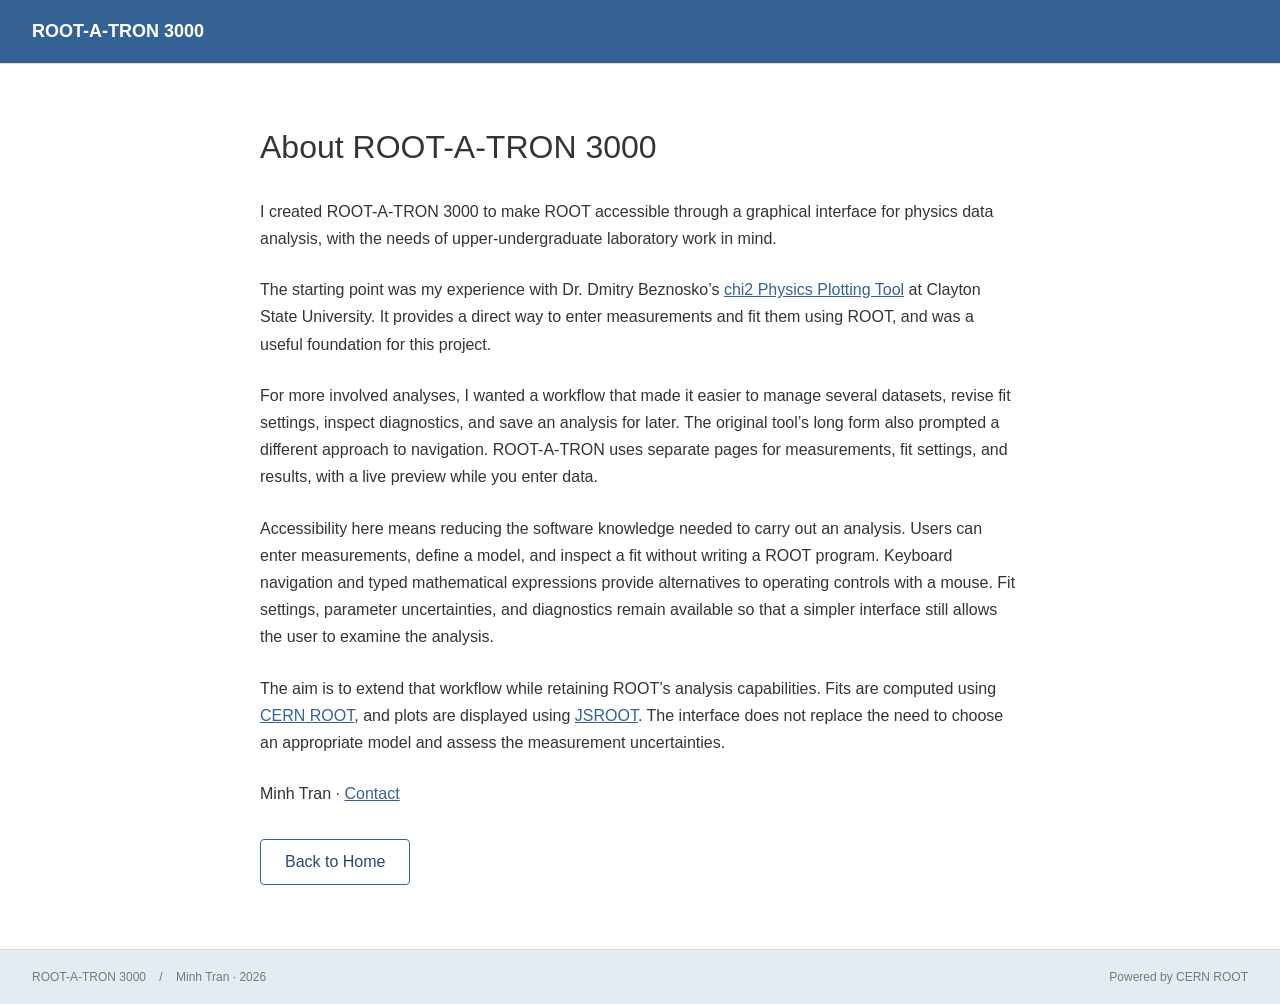
==== frontend/about.html @ 437bff15 "Remove the Compact interface and the interface chooser ROOT-A-TRON now has one plotting interface. C" ====
<!doctype html>
<html lang="en">
<head>
  <meta charset="utf-8">
  <meta name="viewport" content="width=device-width, initial-scale=1">
  <title>About · ROOT-A-TRON 3000</title>
  <link rel="stylesheet" href="home.css?v=20260917-home-title">
<link rel="stylesheet" href="site-brand.css?v=1">
<link rel="icon" href="favicon.ico?v=1" sizes="any"><link rel="icon" type="image/png" sizes="16x16" href="favicon-16x16.png?v=1"><link rel="icon" type="image/png" sizes="32x32" href="favicon-32x32.png?v=1"><link rel="icon" type="image/png" sizes="192x192" href="icon-192.png?v=1"><link rel="icon" type="image/png" sizes="512x512" href="icon-512.png?v=1"><link rel="apple-touch-icon" href="apple-touch-icon.png?v=1">
</head>
<body>
  <a class="skip-link" href="#main">Skip to content</a>
  <header class="site-header"><span class="site-name">ROOT-A-TRON 3000</span></header>
  <main id="main" class="contact-page" tabindex="-1">
    <h1>About ROOT-A-TRON 3000</h1>
    <p>I created ROOT-A-TRON 3000 to make ROOT accessible through a graphical interface for physics data analysis, with the needs of upper-undergraduate laboratory work in mind.</p>
    <p>The starting point was my experience with Dr. Dmitry Beznosko’s <a href="https://sos.clayton.edu/physics/chi2/" target="_blank" rel="noopener">chi2 Physics Plotting Tool</a> at Clayton State University. It provides a direct way to enter measurements and fit them using ROOT, and was a useful foundation for this project.</p>
    <p>For more involved analyses, I wanted a workflow that made it easier to manage several datasets, revise fit settings, inspect diagnostics, and save an analysis for later. The original tool’s long form also prompted a different approach to navigation. ROOT-A-TRON uses separate pages for measurements, fit settings, and results, with a live preview while you enter data.</p>
    <p>Accessibility here means reducing the software knowledge needed to carry out an analysis. Users can enter measurements, define a model, and inspect a fit without writing a ROOT program. Keyboard navigation and typed mathematical expressions provide alternatives to operating controls with a mouse. Fit settings, parameter uncertainties, and diagnostics remain available so that a simpler interface still allows the user to examine the analysis.</p>
    <p>The aim is to extend that workflow while retaining ROOT’s analysis capabilities. Fits are computed using <a href="https://root.cern" target="_blank" rel="noopener">CERN ROOT</a>, and plots are displayed using <a href="https://root.cern/js/" target="_blank" rel="noopener">JSROOT</a>. The interface does not replace the need to choose an appropriate model and assess the measurement uncertainties.</p>
    <p>Minh Tran · <a href="contact.html">Contact</a></p>
    <a class="button secondary" href="index.html">Back to Home</a>
  </main>
  <footer class="site-footer"><span>ROOT-A-TRON 3000 <span class="divider">/</span> Minh Tran · 2026</span><span>Powered by CERN ROOT</span></footer>
</body>
</html>
---- frontend/home.css ----
:root{font-family:Arial,Helvetica,sans-serif;color:#343434;background:#fff;--blue:#346295;--line:#e9dcbe;--muted:#6f7a85}*{box-sizing:border-box}body{margin:0;min-height:100svh;display:flex;flex-direction:column}a{color:#346295}button{font:inherit;cursor:pointer}button:focus-visible,a:focus-visible{outline:3px solid #205f96;outline-offset:4px}.skip-link{position:fixed;top:-70px;left:16px;background:white;padding:12px;z-index:100}.skip-link:focus{top:12px}.site-header{padding:20px 32px;border-bottom:1px solid var(--line);background:var(--blue);color:white}.site-name{font-size:18px}.hero{flex:1;min-height:400px;display:grid;place-items:center;padding:60px 24px}.hero-content{text-align:center}h1{font-size:32px;font-weight:500;line-height:1.2;margin:0 0 32px}.hero-actions{display:flex;justify-content:center;gap:16px}.button{display:inline-block;padding:13px 24px;min-height:46px;border:1px solid var(--blue);border-radius:4px;font-weight:400;font-size:16px;text-decoration:none}.button.primary{background:var(--blue);color:white}.button.primary:hover{background:#27496f}.button.secondary{background:white;color:#27496f}.button.secondary:hover{background:#eaf0f7}.site-footer{display:flex;justify-content:space-between;gap:16px;padding:20px 32px;font-size:12px;color:#6f7a85;background:#e5ebf2;border-top:1px solid var(--line)}.divider{padding:0 10px}dialog{width:min(780px,calc(100% - 40px));max-height:calc(100svh - 40px);border:1px solid #e9dcbe;border-radius:4px;background:white;color:#343434;padding:36px;overflow:auto}dialog::backdrop{background:#172b4270}.dialog-close{position:absolute;right:10px;top:8px;background:white;border:0;color:#506070;font-size:26px;width:44px;height:44px}.dialog-close:hover{background:#eef3f7}h2{font-size:26px;line-height:1.2;font-weight:500;margin:0 36px 18px 0}h3{font-size:21px;font-weight:500;margin:0;color:#346295}#root-dialog{max-width:650px}#root-dialog p{font-size:15px;line-height:1.75;color:#394b5c}.root-explainer{border-block:1px solid var(--line);padding:12px 0;margin:24px 0}#root-dialog .button{margin-top:12px}#root-dialog .external-note{font-size:12px}@media(max-width:600px){.site-header{padding:18px 24px}.hero{min-height:420px}.hero-actions{flex-direction:column;max-width:260px;margin:auto}h1{font-size:28px}.site-footer{flex-direction:column;padding:20px 24px;font-size:11px;gap:10px}dialog{padding:36px 22px 24px;width:calc(100% - 24px)}h2{font-size:24px}}


/* Home: a short guide framed by examples from the plotting tool. */
.hero { min-height:0; padding:64px 48px 24px; grid-template-rows:1fr auto; gap:56px; }
.home-stage {
  display:grid; grid-template-columns:minmax(0, 1fr) minmax(480px, 40.6%) minmax(0, 1fr);
  grid-template-rows:370px 150px; align-items:center; gap:32px 40px;
  width:min(1800px, 100%);
}
.hero-content { width:100%; grid-column:2; grid-row:1 / 3; align-self:start; padding-top:22px; }
.hero-content h1 { margin:16px 0 34px; color:#000; font-size:44px; font-weight:400; white-space:nowrap; }
.hero-subheading { margin:0; color:var(--blue); font-size:16px; line-height:1.4; font-weight:600; }
.home-plot { display:block; width:100%; height:100%; min-width:0; min-height:0; object-fit:contain; }
.plot-interference { grid-column:1; grid-row:1; }
.plot-gaussian { grid-column:1; grid-row:2; }
.plot-beam { grid-column:3; grid-row:1; overflow:hidden; }
/* The beam export has wider white margins than the other plots. */
.plot-beam svg { display:block; width:100%; height:100%; object-fit:contain; transform:scale(1.2); }
.plot-decay { grid-column:3; grid-row:2; align-self:start; }
.hero-actions { flex-direction:column; gap:14px; max-width:none; width:100%; margin:0; }
.primary-tools { display:grid; grid-template-columns:repeat(2,minmax(0,1fr)); gap:16px; }
.primary-tools .button { display:flex; align-items:center; justify-content:center; width:100%; min-height:58px; font-weight:600; }
.tutorial-placeholder { position:relative; }
.tutorial-button:disabled { display:block; width:100%; min-height:50px; background:#f5f5f8; border-color:#d4dce5; color:#98a2b0; font-weight:600; cursor:default; }
.tutorial-note { position:absolute; right:-28px; bottom:10px; transform:rotate(-10deg); color:#df0000; font-family:"Comic Sans MS", "Comic Sans", cursive; font-size:18px; font-weight:600; white-space:nowrap; pointer-events:none; }
.how-it-works { margin-top:36px; padding-top:12px; border-top:1px solid #999; text-align:left; color:#000; font-size:14px; line-height:1.3; }
.how-it-works h2 { margin:0 0 6px; font-size:14px; line-height:1.3; font-weight:700; }
.how-it-works ol { margin:0; padding-left:26px; }
.starting-values-tip { margin:0; }
.starting-values-tip > strong { color:#df0000; }
.home-help { margin:0; color:#435672; font-size:14px; line-height:1.6; text-align:center; }
.home-help a, .home-help button { color:#204775; text-decoration:underline; }
.home-help button { padding:0; border:0; background:transparent; }
@media (max-width:1100px) {
  .hero { padding:40px 28px 24px; gap:32px; }
  .home-stage { grid-template-columns:repeat(2,minmax(0,1fr)); grid-template-rows:auto 330px 170px; gap:24px; }
  .hero-content { grid-column:1 / -1; grid-row:1; max-width:640px; justify-self:center; padding-top:0; margin-bottom:12px; }
  .plot-interference { grid-column:1; grid-row:2; }
  .plot-beam { grid-column:2; grid-row:2; }
  .plot-beam svg { transform:none; }
  .plot-gaussian { grid-column:1; grid-row:3; }
  .plot-decay { grid-column:2; grid-row:3; }
}

.home-header { display:flex; align-items:center; justify-content:space-between; flex-wrap:wrap; gap:4px 24px; min-height:63px; padding:8px 32px; }
.support-links { display:flex; justify-content:flex-end; align-items:center; flex-wrap:wrap; gap:0 16px; margin-left:auto; }
.support-links a, .support-links button { display:inline-flex; align-items:center; min-height:44px; padding:6px 4px; border:0; background:transparent; color:#fff; font-size:14px; text-decoration:none; }
.support-links a:hover, .support-links button:hover { text-decoration:underline; text-underline-offset:4px; }
.support-links a:focus-visible, .support-links button:focus-visible { outline-color:#fff; }
@media(max-width:600px) {
  .home-header { padding:8px 24px; }
  .support-links { gap:0 10px; }
  .support-links a, .support-links button { font-size:12px; }
}
#root-dialog p { margin: 0 0 18px; line-height: 1.65; }
.root-links { display: flex; flex-direction: column; gap: 12px; margin-top: 24px; }
#root-dialog .root-links .button { margin: 0; text-align: center; }
@media(max-width:600px) {
  .hero { padding: 28px 20px; }
  .home-stage { grid-template-rows:auto 240px 110px; gap:20px 12px; }
  .primary-tools { grid-template-columns:1fr; gap:12px; }
  .hero-content h1 { font-size:clamp(24px, 7vw, 36px); margin:14px 0 26px; }
  .hero-subheading { font-size:14px; }
  .tutorial-note { right:4px; bottom:-12px; font-size:16px; }
}

.contact-page { flex: 1; width: min(760px, calc(100% - 48px)); margin: 0 auto; padding: 64px 0; }
.contact-page p { font-size: 16px; line-height: 1.7; margin: 0 0 24px; }
.contact-page address { font-style: normal; line-height: 1.8; padding: 24px 0; margin: 0 0 24px; border-block: 1px solid var(--line); }
.contact-page address a { overflow-wrap: anywhere; }
.contact-page .button { margin-top: 8px; }
@media(max-width:600px) { .contact-page { padding: 36px 0; } }
---- frontend/site-brand.css ----
/* Shared header typography. */
.site-header .site-name,
.masthead .brand-name,
.masthead > .brand:not(:has(.brand-name)) {
  font-family: Arial, Helvetica, sans-serif;
  font-size: 18px;
  font-weight: 600;
  font-style: normal;
  line-height: 1.25;
  letter-spacing: 0;
}
@media (max-width: 600px) {
  .site-header .site-name,
  .masthead .brand-name,
  .masthead > .brand:not(:has(.brand-name)) { font-size: 16px; }
}
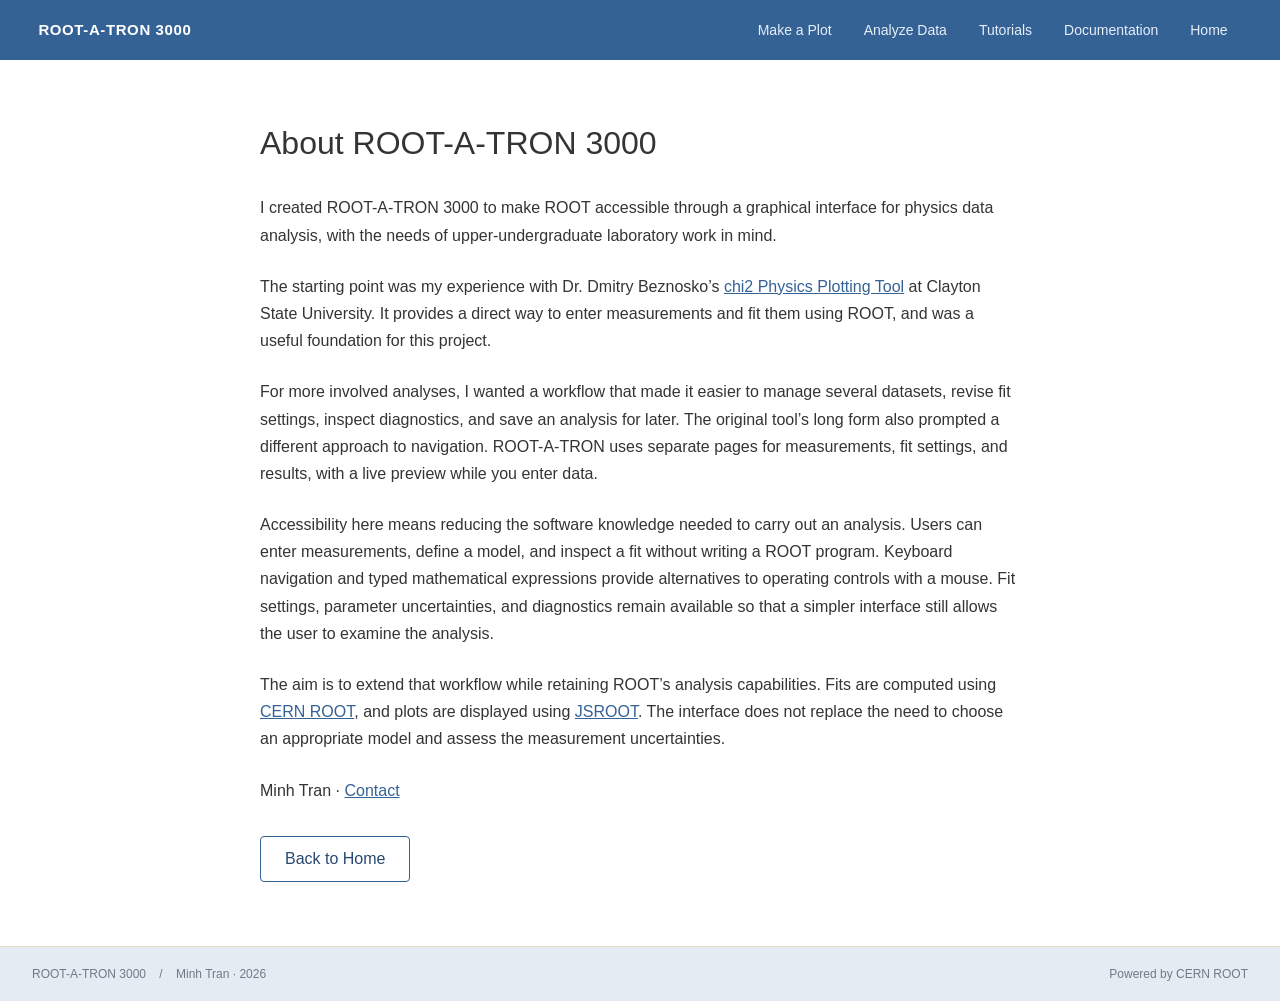
==== commit 06afc19c: "Rewrite the documentation and share one masthead across the site Documentation: eight pages rewritte" ====
--- a/frontend/about.html
+++ b/frontend/about.html
@@ -5,12 +5,12 @@
   <meta name="viewport" content="width=device-width, initial-scale=1">
   <title>About · ROOT-A-TRON 3000</title>
   <link rel="stylesheet" href="home.css?v=20260917-home-title">
-<link rel="stylesheet" href="site-brand.css?v=1">
+<link rel="stylesheet" href="site-brand.css?v=20261015-masthead">
 <link rel="icon" href="favicon.ico?v=1" sizes="any"><link rel="icon" type="image/png" sizes="16x16" href="favicon-16x16.png?v=1"><link rel="icon" type="image/png" sizes="32x32" href="favicon-32x32.png?v=1"><link rel="icon" type="image/png" sizes="192x192" href="icon-192.png?v=1"><link rel="icon" type="image/png" sizes="512x512" href="icon-512.png?v=1"><link rel="apple-touch-icon" href="apple-touch-icon.png?v=1">
 </head>
 <body>
   <a class="skip-link" href="#main">Skip to content</a>
-  <header class="site-header"><span class="site-name">ROOT-A-TRON 3000</span></header>
+  <header class="masthead"><a class="brand" href="index.html"><span class="brand-text"><span class="brand-name">ROOT-A-TRON 3000</span></span></a><nav aria-label="Main"><a href="modern.html">Make a Plot</a><a href="uncertainties.html">Analyze Data</a><a href="tutorials.html">Tutorials</a><a href="documentation.html">Documentation</a><a href="index.html">Home</a></nav></header>
   <main id="main" class="contact-page" tabindex="-1">
     <h1>About ROOT-A-TRON 3000</h1>
     <p>I created ROOT-A-TRON 3000 to make ROOT accessible through a graphical interface for physics data analysis, with the needs of upper-undergraduate laboratory work in mind.</p>
--- a/frontend/home.css
+++ b/frontend/home.css
@@ -1,3 +1,5 @@
+/* iOS and iPadOS have no Comic Sans; their "cursive" is a script face. Comic Neue (OFL) is the fallback. */
+@font-face { font-family:"Comic Neue"; font-style:normal; font-weight:700; font-display:swap; src:url("vendor/comic-neue/ComicNeue-Bold.woff2") format("woff2"); }
 :root{font-family:Arial,Helvetica,sans-serif;color:#343434;background:#fff;--blue:#346295;--line:#e9dcbe;--muted:#6f7a85}*{box-sizing:border-box}body{margin:0;min-height:100svh;display:flex;flex-direction:column}a{color:#346295}button{font:inherit;cursor:pointer}button:focus-visible,a:focus-visible{outline:3px solid #205f96;outline-offset:4px}.skip-link{position:fixed;top:-70px;left:16px;background:white;padding:12px;z-index:100}.skip-link:focus{top:12px}.site-header{padding:20px 32px;border-bottom:1px solid var(--line);background:var(--blue);color:white}.site-name{font-size:18px}.hero{flex:1;min-height:400px;display:grid;place-items:center;padding:60px 24px}.hero-content{text-align:center}h1{font-size:32px;font-weight:500;line-height:1.2;margin:0 0 32px}.hero-actions{display:flex;justify-content:center;gap:16px}.button{display:inline-block;padding:13px 24px;min-height:46px;border:1px solid var(--blue);border-radius:4px;font-weight:400;font-size:16px;text-decoration:none}.button.primary{background:var(--blue);color:white}.button.primary:hover{background:#27496f}.button.secondary{background:white;color:#27496f}.button.secondary:hover{background:#eaf0f7}.site-footer{display:flex;justify-content:space-between;gap:16px;padding:20px 32px;font-size:12px;color:#6f7a85;background:#e5ebf2;border-top:1px solid var(--line)}.divider{padding:0 10px}dialog{width:min(780px,calc(100% - 40px));max-height:calc(100svh - 40px);border:1px solid #e9dcbe;border-radius:4px;background:white;color:#343434;padding:36px;overflow:auto}dialog::backdrop{background:#172b4270}.dialog-close{position:absolute;right:10px;top:8px;background:white;border:0;color:#506070;font-size:26px;width:44px;height:44px}.dialog-close:hover{background:#eef3f7}h2{font-size:26px;line-height:1.2;font-weight:500;margin:0 36px 18px 0}h3{font-size:21px;font-weight:500;margin:0;color:#346295}#root-dialog{max-width:650px}#root-dialog p{font-size:15px;line-height:1.75;color:#394b5c}.root-explainer{border-block:1px solid var(--line);padding:12px 0;margin:24px 0}#root-dialog .button{margin-top:12px}#root-dialog .external-note{font-size:12px}@media(max-width:600px){.site-header{padding:18px 24px}.hero{min-height:420px}.hero-actions{flex-direction:column;max-width:260px;margin:auto}h1{font-size:28px}.site-footer{flex-direction:column;padding:20px 24px;font-size:11px;gap:10px}dialog{padding:36px 22px 24px;width:calc(100% - 24px)}h2{font-size:24px}}
 
 
@@ -22,8 +24,8 @@
 .primary-tools { display:grid; grid-template-columns:repeat(2,minmax(0,1fr)); gap:16px; }
 .primary-tools .button { display:flex; align-items:center; justify-content:center; width:100%; min-height:58px; font-weight:600; }
 .tutorial-placeholder { position:relative; }
-.tutorial-button:disabled { display:block; width:100%; min-height:50px; background:#f5f5f8; border-color:#d4dce5; color:#98a2b0; font-weight:600; cursor:default; }
-.tutorial-note { position:absolute; right:-28px; bottom:10px; transform:rotate(-10deg); color:#df0000; font-family:"Comic Sans MS", "Comic Sans", cursive; font-size:18px; font-weight:600; white-space:nowrap; pointer-events:none; }
+.tutorial-button { display:block; width:100%; min-height:50px; font-weight:600; text-align:center; }
+.tutorial-note { position:absolute; right:-28px; bottom:10px; transform:rotate(-10deg); color:#df0000; font-family:"Comic Sans MS", "Comic Sans", "Comic Neue", sans-serif; font-size:18px; font-weight:700; white-space:nowrap; pointer-events:none; }
 .how-it-works { margin-top:36px; padding-top:12px; border-top:1px solid #999; text-align:left; color:#000; font-size:14px; line-height:1.3; }
 .how-it-works h2 { margin:0 0 6px; font-size:14px; line-height:1.3; font-weight:700; }
 .how-it-works ol { margin:0; padding-left:26px; }
@@ -43,7 +45,6 @@
   .plot-decay { grid-column:2; grid-row:3; }
 }
 
-.home-header { display:flex; align-items:center; justify-content:space-between; flex-wrap:wrap; gap:4px 24px; min-height:63px; padding:8px 32px; }
 .support-links { display:flex; justify-content:flex-end; align-items:center; flex-wrap:wrap; gap:0 16px; margin-left:auto; }
 .support-links a, .support-links button { display:inline-flex; align-items:center; min-height:44px; padding:6px 4px; border:0; background:transparent; color:#fff; font-size:14px; text-decoration:none; }
 .support-links a:hover, .support-links button:hover { text-decoration:underline; text-underline-offset:4px; }
--- a/frontend/site-brand.css
+++ b/frontend/site-brand.css
@@ -1,16 +1,38 @@
-/* Shared header typography. */
-.site-header .site-name,
-.masthead .brand-name,
-.masthead > .brand:not(:has(.brand-name)) {
+/* Shared masthead: one header for every page of the site. Make a Plot keeps its
+ * own sticky/compact tweaks in modern.css on top of these rules. */
+.masthead {
+  position: sticky; top: 0; z-index: 40;
+  background: #346295; color: #fff;
+  min-height: 60px; height: 60px;
+  display: flex; align-items: stretch; gap: 20px;
+  padding: 0 clamp(14px, 3vw, 40px);
   font-family: Arial, Helvetica, sans-serif;
-  font-size: 18px;
-  font-weight: 600;
-  font-style: normal;
-  line-height: 1.25;
-  letter-spacing: 0;
 }
-@media (max-width: 600px) {
-  .site-header .site-name,
-  .masthead .brand-name,
-  .masthead > .brand:not(:has(.brand-name)) { font-size: 16px; }
+.masthead .brand { flex: 0 1 auto; min-width: 0; display: flex; align-items: center; gap: 12px; color: #fff; text-decoration: none; overflow: hidden; }
+.masthead .brand:hover { text-decoration: none; }
+.brand-text { display: flex; flex-direction: column; line-height: 1.15; min-width: 0; overflow: hidden; }
+.brand-name { font-size: 15px; font-weight: 700; letter-spacing: .04em; white-space: nowrap; overflow: hidden; text-overflow: ellipsis; }
+.masthead nav { margin-left: auto; display: flex; gap: 4px; height: 100%; align-items: stretch; }
+.masthead nav a, .masthead nav button {
+  position: relative; display: flex; align-items: center; padding: 0 14px; margin: 0;
+  color: #e6eef7; font: inherit; font-size: 14px; text-decoration: none; white-space: nowrap;
+  background: none; border: 0; cursor: pointer; min-height: 0;
 }
+.masthead nav a:hover, .masthead nav button:hover { color: #fff; text-decoration: none; background: none; }
+.masthead nav a:focus-visible, .masthead nav button:focus-visible { outline: 2px solid #fff; outline-offset: -4px; }
+/* ROOT's nav motif: a 4px bar that wipes in from the left, not a colour change */
+.masthead nav a::after, .masthead nav button::after {
+  content: ""; position: absolute; left: 0; right: 0; bottom: 0; height: 4px; background: #fff;
+  transform: scaleX(0); transform-origin: left; transition: transform .18s ease-in-out;
+}
+.masthead nav a:hover::after, .masthead nav button:hover::after, .masthead nav a[aria-current]::after { transform: scaleX(1); }
+.masthead nav a[aria-current] { color: #fff; font-weight: 600; }
+@media (max-width: 760px) {
+  .masthead { min-height: 52px; height: 52px; gap: 10px; }
+  .masthead nav { gap: 0; }
+  .masthead nav a, .masthead nav button { padding: 0 8px; font-size: 13px; }
+  .masthead nav a[aria-current] { display: none; }
+}
+@media (max-width: 480px) {
+  .masthead nav a, .masthead nav button { padding: 0 6px; font-size: 12px; }
+}
